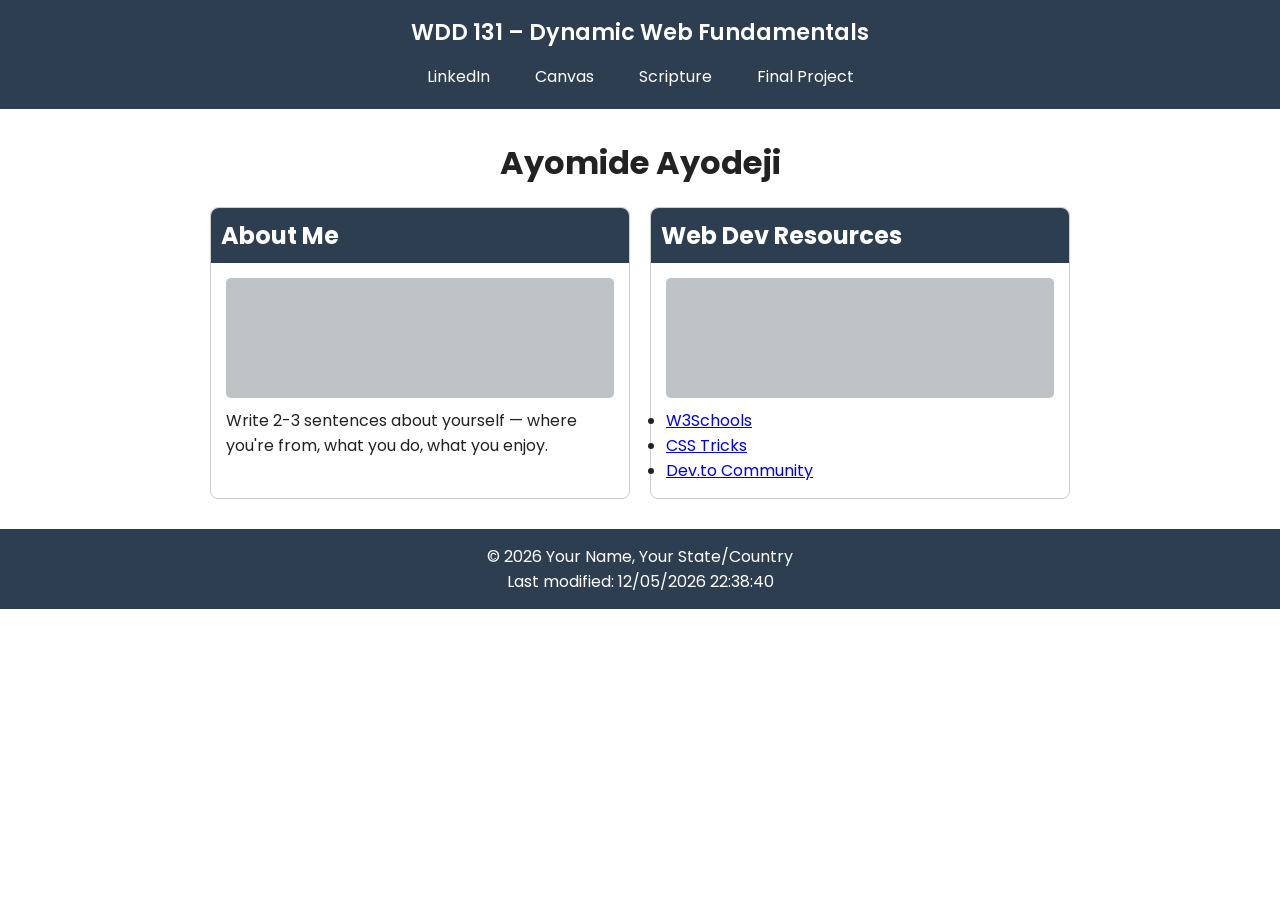
==== index.html @ c4a56ba6 "save" ====
<!DOCTYPE html>
<html lang="en">
<head>
    <meta charset="UTF-8">
    <meta name="viewport" content="width=device-width, initial-scale=1.0">
    <title>WDD 131 – Dynamic Web Fundamentals – Your Name</title>
    <meta name="description" content="WDD 131 - Dynamic Web Fundamentals, Your Name, personal home page and web dev resources.">
    <meta name="author" content="Your Name">
    <link rel="preconnect" href="https://fonts.googleapis.com">
    <link href="https://fonts.googleapis.com/css2?family=Poppins:wght@400;600&display=swap" rel="stylesheet">
    <link rel="stylesheet" href="styles/base.css">
    <script src="scripts/getdates.js" defer></script>
</head>
<body>
    <header>
        <span id="course-title">WDD 131 – Dynamic Web Fundamentals</span>
        <nav>
            <a href="https://linkedin.com" target="_blank">LinkedIn</a>
            <a href="https://byupw.instructure.com/" target="_blank">Canvas</a>
            <a href="https://www.churchofjesuschrist.org/study/scriptures" target="_blank">Scripture</a>
            <a href="#">Final Project</a>
        </nav>
    </header>

    <main>
        <h1>Ayomide Ayodeji</h1>

        <section class="card">
            <h2>About Me</h2>
            <div class="placeholder-img"></div>
            <p>Write 2-3 sentences about yourself — where you're from, what you do, what you enjoy.</p>
        </section>

        <section class="card">
            <h2>Web Dev Resources</h2>
            <div class="placeholder-img"></div>
            <ul>
                <li><a href="https://www.w3schools.com" target="_blank">W3Schools</a></li>
                <li><a href="https://css-tricks.com" target="_blank">CSS Tricks</a></li>
                <li><a href="https://dev.to" target="_blank">Dev.to Community</a></li>
            </ul>
        </section>
    </main>

    <footer>
        <p>&copy; <span id="currentyear"></span> Your Name, Your State/Country</p>
        <p id="lastModified"></p>
    </footer>
</body>
</html>
---- styles/base.css ----
* { box-sizing: border-box; margin: 0; padding: 0; }

body {
    font-family: 'Poppins', sans-serif;
    color: #222;
}

header {
    background: #2c3e50;
    color: white;
    text-align: center;
    padding: 15px;
}

header span {
    display: block;
    font-size: 1.4em;
    font-weight: 600;
    margin-bottom: 10px;
}

nav {
    display: flex;
    justify-content: center;
    gap: 25px;
}

nav a {
    color: white;
    text-decoration: none;
    padding: 5px 10px;
    transition: background 0.3s;
}

nav a:hover {
    background: #f39c12;
    border-radius: 5px;
}

main {
    max-width: 900px;
    margin: 30px auto;
    padding: 0 20px;
    display: grid;
    grid-template-columns: 1fr 1fr;
    gap: 20px;
}

main h1 {
    grid-column: 1 / -1;
    text-align: center;
}

.card {
    border: 1px solid #ccc;
    border-radius: 8px;
    padding: 15px;
}

.card h2 {
    background: #2c3e50;
    color: white;
    padding: 10px;
    margin: -15px -15px 15px -15px;
    border-radius: 8px 8px 0 0;
}

.placeholder-img {
    width: 100%;
    height: 120px;
    background: #bdc3c7;
    margin-bottom: 10px;
    border-radius: 5px;
}

footer {
    background: #2c3e50;
    color: white;
    text-align: center;
    padding: 15px;
}
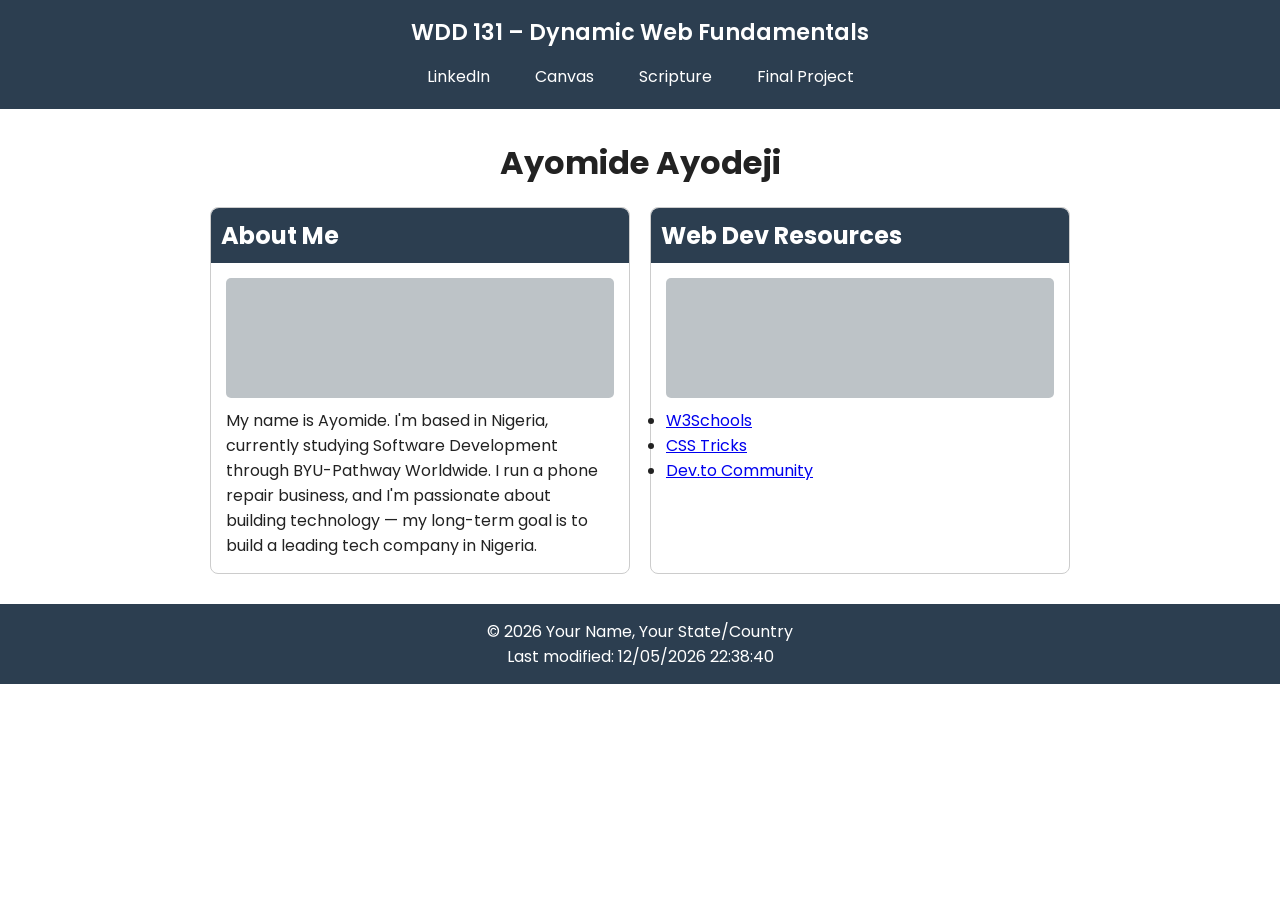
==== commit 76d42c84: "save" ====
--- a/index.html
+++ b/index.html
@@ -3,9 +3,9 @@
 <head>
     <meta charset="UTF-8">
     <meta name="viewport" content="width=device-width, initial-scale=1.0">
-    <title>WDD 131 – Dynamic Web Fundamentals – Your Name</title>
-    <meta name="description" content="WDD 131 - Dynamic Web Fundamentals, Your Name, personal home page and web dev resources.">
-    <meta name="author" content="Your Name">
+    <title>WDD 131 – Dynamic Web Fundamentals – Ayomide Ayodeji</title>
+    <meta name="description" content="WDD 131 - Dynamic Web Fundamentals, Ayomide Ayodeji, personal home page and web dev resources.">
+    <meta name="author" content="Ayomide Ayodeji">
     <link rel="preconnect" href="https://fonts.googleapis.com">
     <link href="https://fonts.googleapis.com/css2?family=Poppins:wght@400;600&display=swap" rel="stylesheet">
     <link rel="stylesheet" href="styles/base.css">
@@ -28,7 +28,7 @@
         <section class="card">
             <h2>About Me</h2>
             <div class="placeholder-img"></div>
-            <p>Write 2-3 sentences about yourself — where you're from, what you do, what you enjoy.</p>
+            <p><p>My name is Ayomide. I'm based in Nigeria, currently studying Software Development through BYU-Pathway Worldwide. I run a phone repair business, and I'm passionate about building technology — my long-term goal is to build a leading tech company in Nigeria.</p></p>
         </section>
 
         <section class="card">
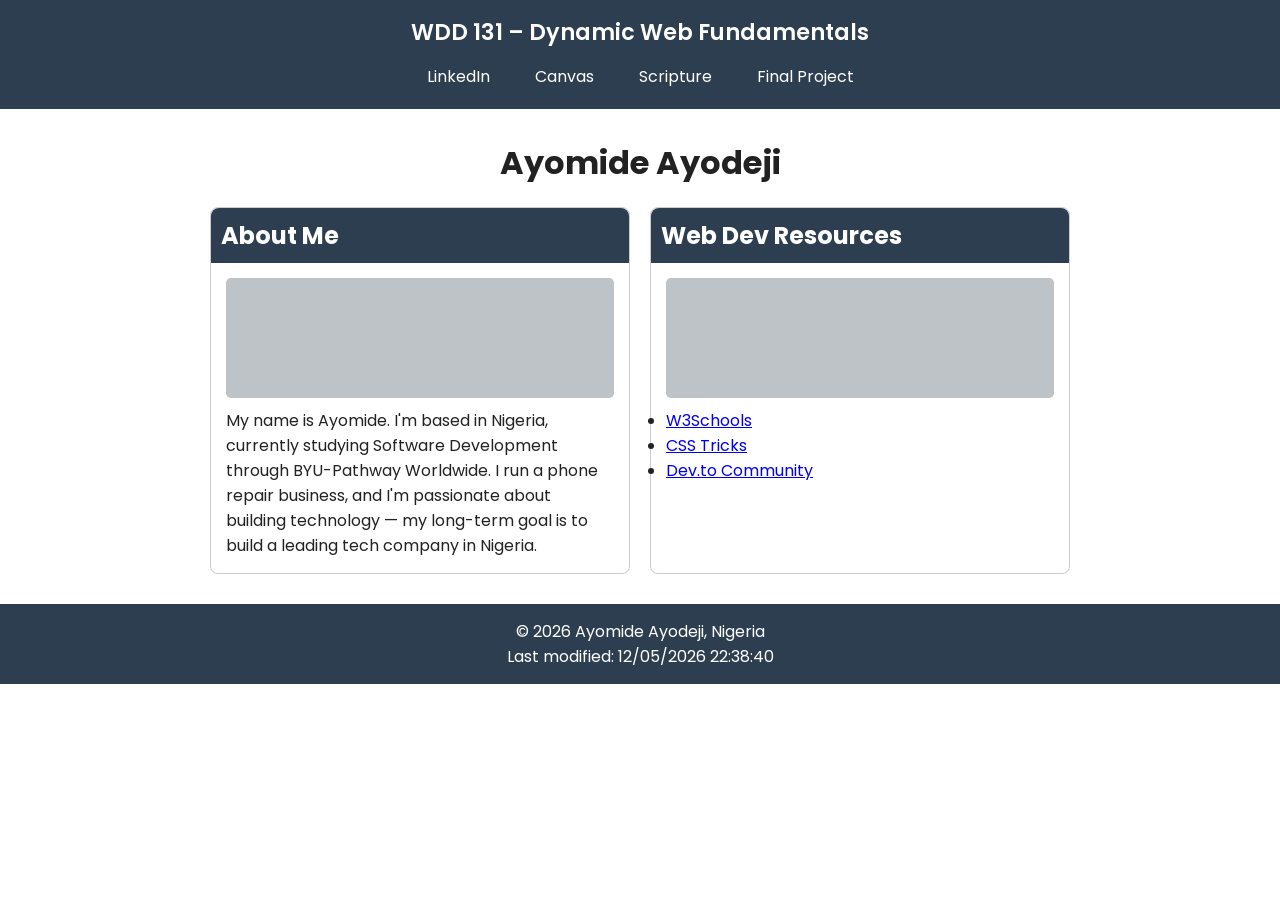
==== commit 5cffcefd: "Complete WDD 131 home page" ====
--- a/index.html
+++ b/index.html
@@ -28,7 +28,7 @@
         <section class="card">
             <h2>About Me</h2>
             <div class="placeholder-img"></div>
-            <p><p>My name is Ayomide. I'm based in Nigeria, currently studying Software Development through BYU-Pathway Worldwide. I run a phone repair business, and I'm passionate about building technology — my long-term goal is to build a leading tech company in Nigeria.</p></p>
+            <p>My name is Ayomide. I'm based in Nigeria, currently studying Software Development through BYU-Pathway Worldwide. I run a phone repair business, and I'm passionate about building technology — my long-term goal is to build a leading tech company in Nigeria.</p>
         </section>
 
         <section class="card">
@@ -43,7 +43,7 @@
     </main>
 
     <footer>
-        <p>&copy; <span id="currentyear"></span> Your Name, Your State/Country</p>
+        <p>&copy; <span id="currentyear"></span> Ayomide Ayodeji, Nigeria</p>
         <p id="lastModified"></p>
     </footer>
 </body>
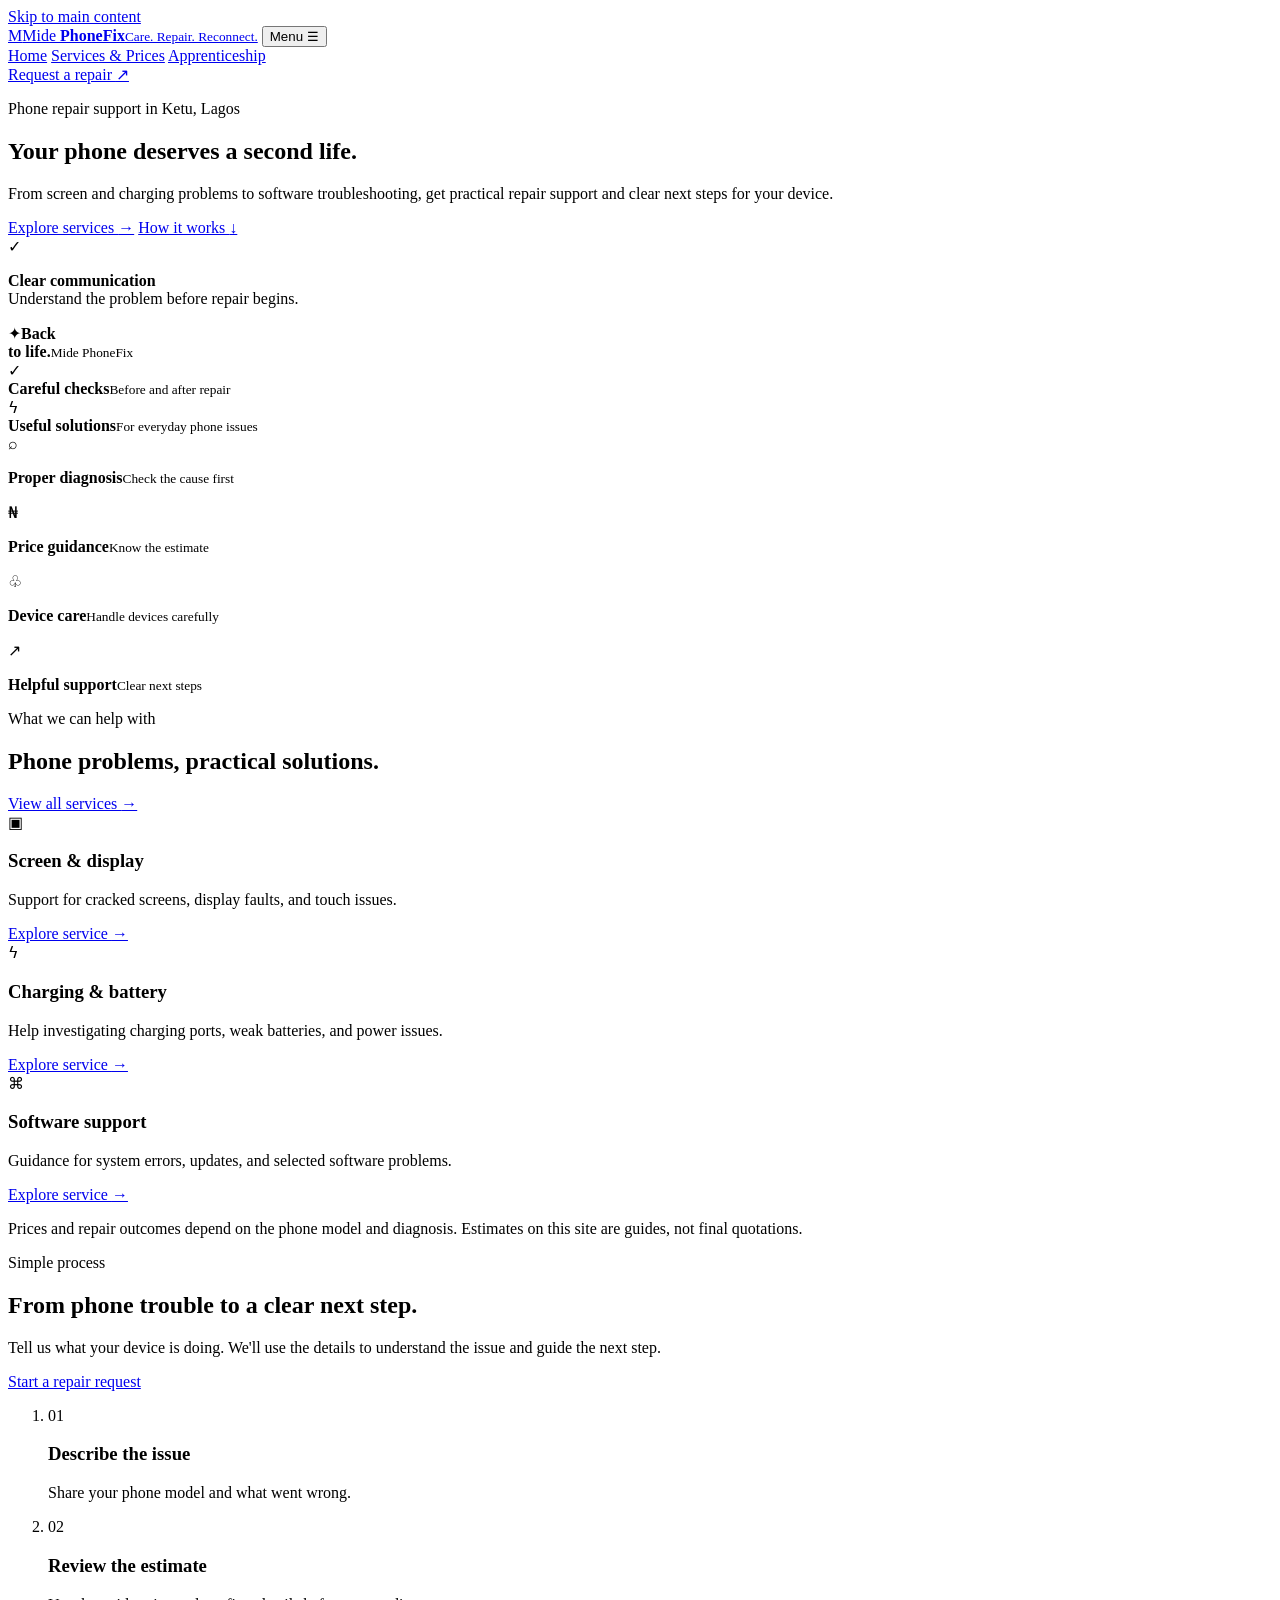
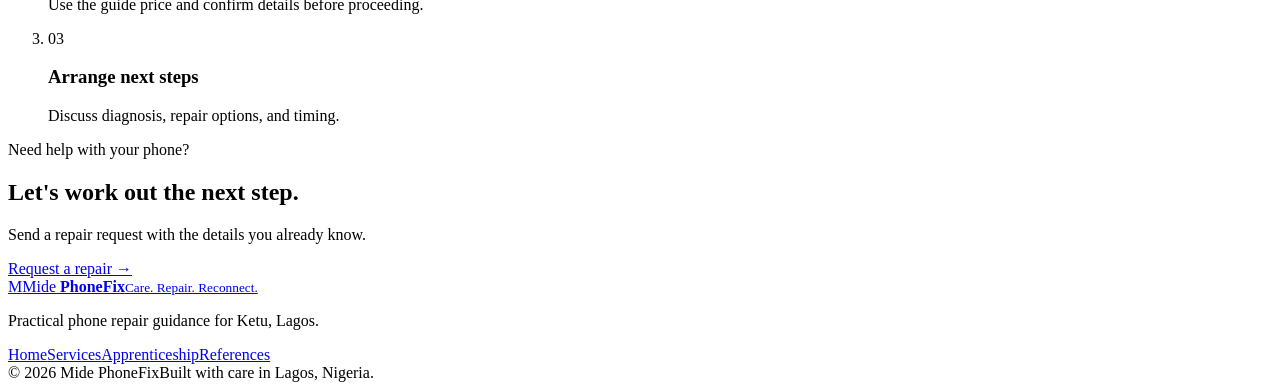
==== commit d4b6fece: "save" ====
--- a/index.html
+++ b/index.html
@@ -1,50 +1,97 @@
 <!DOCTYPE html>
 <html lang="en">
 <head>
-    <meta charset="UTF-8">
-    <meta name="viewport" content="width=device-width, initial-scale=1.0">
-    <title>WDD 131 – Dynamic Web Fundamentals – Ayomide Ayodeji</title>
-    <meta name="description" content="WDD 131 - Dynamic Web Fundamentals, Ayomide Ayodeji, personal home page and web dev resources.">
-    <meta name="author" content="Ayomide Ayodeji">
-    <link rel="preconnect" href="https://fonts.googleapis.com">
-    <link href="https://fonts.googleapis.com/css2?family=Poppins:wght@400;600&display=swap" rel="stylesheet">
-    <link rel="stylesheet" href="styles/base.css">
-    <script src="scripts/getdates.js" defer></script>
+  <meta charset="UTF-8">
+  <meta name="viewport" content="width=device-width, initial-scale=1.0">
+  <meta name="description" content="Mide PhoneFix offers practical phone repair services, software support, and repair guidance in Ketu, Lagos.">
+  <meta name="theme-color" content="#0b5d3b">
+  <title>Mide PhoneFix | Phone Repairs in Ketu, Lagos</title>
+  <link rel="preconnect" href="https://fonts.googleapis.com">
+  <link rel="preconnect" href="https://fonts.gstatic.com" crossorigin>
+  <link href="https://fonts.googleapis.com/css2?family=Montserrat:wght@500;600;700;800&family=Open+Sans:wght@400;500;600;700&display=swap" rel="stylesheet">
+  <link rel="stylesheet" href="styles.css">
+  <script src="script.js" defer></script>
 </head>
 <body>
-    <header>
-        <span id="course-title">WDD 131 – Dynamic Web Fundamentals</span>
-        <nav>
-            <a href="https://linkedin.com" target="_blank">LinkedIn</a>
-            <a href="https://byupw.instructure.com/" target="_blank">Canvas</a>
-            <a href="https://www.churchofjesuschrist.org/study/scriptures" target="_blank">Scripture</a>
-            <a href="#">Final Project</a>
-        </nav>
-    </header>
+  <a class="skip-link" href="#main">Skip to main content</a>
+  <header class="site-header">
+    <div class="container header-inner">
+      <a class="brand" href="index.html" aria-label="Mide PhoneFix home"><span class="brand-mark">M</span><span>Mide <b>PhoneFix</b><small>Care. Repair. Reconnect.</small></span></a>
+      <button class="menu-toggle" type="button" aria-expanded="false" aria-controls="primary-nav">Menu <span aria-hidden="true">☰</span></button>
+      <nav class="primary-nav" id="primary-nav" aria-label="Main navigation">
+        <a class="active" href="index.html">Home</a>
+        <a href="services.html">Services & Prices</a>
+        <a href="apprenticeship.html">Apprenticeship</a>
+      </nav>
+      <a class="button button-small header-cta" href="services.html#repair-form">Request a repair <span aria-hidden="true">↗</span></a>
+    </div>
+  </header>
 
-    <main>
-        <h1>Ayomide Ayodeji</h1>
+  <main id="main">
+    <section class="hero">
+      <div class="container hero-grid">
+        <div class="hero-copy">
+          <p class="eyebrow"><span class="status-dot"></span> Phone repair support in Ketu, Lagos</p>
+          <h1>Your phone deserves a <span>second life.</span></h1>
+          <p class="hero-text">From screen and charging problems to software troubleshooting, get practical repair support and clear next steps for your device.</p>
+          <div class="hero-actions">
+            <a class="button" href="services.html">Explore services <span aria-hidden="true">→</span></a>
+            <a class="text-link" href="#how-it-works">How it works <span aria-hidden="true">↓</span></a>
+          </div>
+          <div class="hero-proof">
+            <div class="proof-icon" aria-hidden="true">✓</div>
+            <p><strong>Clear communication</strong><br><span>Understand the problem before repair begins.</span></p>
+          </div>
+        </div>
+        <div class="hero-visual" aria-label="Illustration of a smartphone being repaired">
+          <div class="visual-glow"></div>
+          <div class="phone phone-back"><div class="camera-row"><i></i><i></i><i></i></div></div>
+          <div class="phone phone-front"><div class="phone-speaker"></div><div class="screen-content"><span class="screen-spark">✦</span><strong>Back<br>to life.</strong><small>Mide PhoneFix</small><div class="screen-line"></div></div></div>
+          <div class="floating-card card-check"><span>✓</span><div><b>Careful checks</b><small>Before and after repair</small></div></div>
+          <div class="floating-card card-bolt"><span>ϟ</span><div><b>Useful solutions</b><small>For everyday phone issues</small></div></div>
+          <span class="decor-dot dot-one"></span><span class="decor-dot dot-two"></span>
+        </div>
+      </div>
+    </section>
 
-        <section class="card">
-            <h2>About Me</h2>
-            <div class="placeholder-img"></div>
-            <p>My name is Ayomide. I'm based in Nigeria, currently studying Software Development through BYU-Pathway Worldwide. I run a phone repair business, and I'm passionate about building technology — my long-term goal is to build a leading tech company in Nigeria.</p>
-        </section>
+    <section class="trust-strip" aria-label="Service values">
+      <div class="container trust-grid">
+        <div><span class="trust-icon">⌕</span><p><b>Proper diagnosis</b><small>Check the cause first</small></p></div>
+        <div><span class="trust-icon">₦</span><p><b>Price guidance</b><small>Know the estimate</small></p></div>
+        <div><span class="trust-icon">♧</span><p><b>Device care</b><small>Handle devices carefully</small></p></div>
+        <div><span class="trust-icon">↗</span><p><b>Helpful support</b><small>Clear next steps</small></p></div>
+      </div>
+    </section>
 
-        <section class="card">
-            <h2>Web Dev Resources</h2>
-            <div class="placeholder-img"></div>
-            <ul>
-                <li><a href="https://www.w3schools.com" target="_blank">W3Schools</a></li>
-                <li><a href="https://css-tricks.com" target="_blank">CSS Tricks</a></li>
-                <li><a href="https://dev.to" target="_blank">Dev.to Community</a></li>
-            </ul>
-        </section>
-    </main>
+    <section class="section" id="services-preview">
+      <div class="container">
+        <div class="section-heading">
+          <div><p class="eyebrow">What we can help with</p><h2>Phone problems, <span>practical solutions.</span></h2></div>
+          <a class="text-link" href="services.html">View all services <span aria-hidden="true">→</span></a>
+        </div>
+        <div class="service-cards">
+          <article class="service-card"><div class="service-icon icon-gold">▣</div><h3>Screen & display</h3><p>Support for cracked screens, display faults, and touch issues.</p><a href="services.html#screen">Explore service <span aria-hidden="true">→</span></a></article>
+          <article class="service-card"><div class="service-icon icon-green">ϟ</div><h3>Charging & battery</h3><p>Help investigating charging ports, weak batteries, and power issues.</p><a href="services.html#charging">Explore service <span aria-hidden="true">→</span></a></article>
+          <article class="service-card"><div class="service-icon icon-dark">⌘</div><h3>Software support</h3><p>Guidance for system errors, updates, and selected software problems.</p><a href="services.html#software">Explore service <span aria-hidden="true">→</span></a></article>
+        </div>
+        <p class="notice-inline">Prices and repair outcomes depend on the phone model and diagnosis. Estimates on this site are guides, not final quotations.</p>
+      </div>
+    </section>
 
-    <footer>
-        <p>&copy; <span id="currentyear"></span> Ayomide Ayodeji, Nigeria</p>
-        <p id="lastModified"></p>
-    </footer>
+    <section class="section process-section" id="how-it-works">
+      <div class="container process-grid">
+        <div><p class="eyebrow">Simple process</p><h2>From phone trouble to a <span>clear next step.</span></h2><p class="muted">Tell us what your device is doing. We'll use the details to understand the issue and guide the next step.</p><a class="button" href="services.html#repair-form">Start a repair request</a></div>
+        <ol class="steps">
+          <li><span>01</span><div><h3>Describe the issue</h3><p>Share your phone model and what went wrong.</p></div></li>
+          <li><span>02</span><div><h3>Review the estimate</h3><p>Use the guide price and confirm details before proceeding.</p></div></li>
+          <li><span>03</span><div><h3>Arrange next steps</h3><p>Discuss diagnosis, repair options, and timing.</p></div></li>
+        </ol>
+      </div>
+    </section>
+
+    <section class="cta-band"><div class="container cta-inner"><div><p class="eyebrow eyebrow-light">Need help with your phone?</p><h2>Let's work out the next step.</h2><p>Send a repair request with the details you already know.</p></div><a class="button button-light" href="services.html#repair-form">Request a repair <span aria-hidden="true">→</span></a></div></section>
+  </main>
+
+  <footer class="site-footer"><div class="container footer-main"><a class="brand brand-footer" href="index.html"><span class="brand-mark">M</span><span>Mide <b>PhoneFix</b><small>Care. Repair. Reconnect.</small></span></a><p>Practical phone repair guidance for Ketu, Lagos.</p><nav aria-label="Footer navigation"><a href="index.html">Home</a><a href="services.html">Services</a><a href="apprenticeship.html">Apprenticeship</a><a href="references.html">References</a></nav></div><div class="container footer-bottom"><span>© <span id="current-year">2026</span> Mide PhoneFix</span><span>Built with care in Lagos, Nigeria.</span></div></footer>
 </body>
-</html>+</html>
